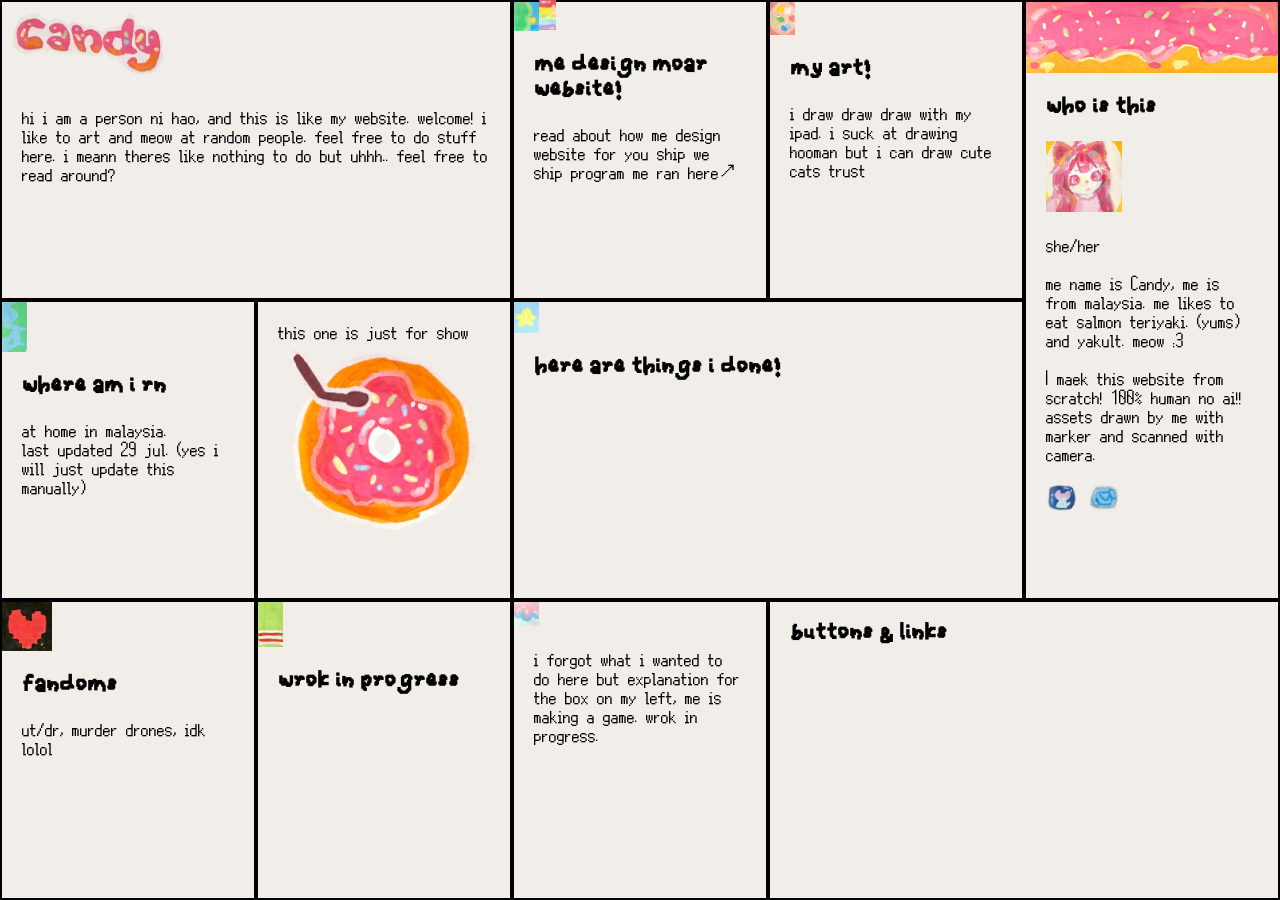
==== index.html @ 99dd437d "wrok in progress" ====
<!DOCTYPE html>
<html lang="en">
<head>
    <meta charset="UTF-8">
    <meta name="viewport" content="width=device-width, initial-scale=1.0">
    <title>candy</title>
    <link rel="stylesheet" href="styles.css">
</head>
<body>
    <script src="oneko.js"></script>
    <div class="wrapper">
        <div class="box a">
            <img src="assets/Name.webp" alt="candy" style="width:30%; margin: 10px;">
            <p>hi i am a person ni hao, and this is like my website. welcome! i like to art and meow at random people. feel free to do stuff here. i meann theres like nothing to do but uhhh.. feel free to read around?</p>
        </div>
        <div class="box b">
            <img src="assets/Donut.webp" alt="donut banner" style="width:100%">
            <h2 class="xip g">who is this</h2>
            <img src="assets/Furry.webp" alt="probably not me?" style="width:30%; margin-left: 20px;">
            <p>
                she/her
                <br><br>
                me name is Candy, me is from malaysia. me likes to eat salmon teriyaki. (yums) and yakult. meow :3
                <br><br>
                I maek this website from scratch! 100% human no ai!! assets drawn by me with marker and scanned with
                camera.
            </p>
            <div style="display: flex; margin: 20px; gap: 10px;">
                <img src="assets/GitHub.webp" alt="github" style="width: 15%">
                <img src="assets/Mail.webp" alt="mail" style="width: 15%;">
            </div>
        </div>
        <div class="box c">
            <img src="assets/Earth.webp" alt="where am i" style="width:10%;">
            <h2 class="xip g">where am i rn</h2>
            <p>at home in malaysia. <br>last updated 29 jul. (yes i will just update this manually)</p>
        </div>
        <div class="box d">
            <p style="margin-bottom:0;">this one is just for show</p>
            <div style="position: relative; margin: 0 auto; width: 80%;">
                <img src="assets/Disc.webp" alt="rotating disc" class="rot">
                <img src="assets/Thing.webp" alt="thing" class="thing">
            </div>
        </div>
        <div class="box e">
            <img src="assets/Calc-Icon.webp" alt="thing i did" style="width:10%;"><img src="assets/Rainbow.webp"
                alt="old version of thing i did" style="width:auto; max-height:30px; top:0; position: absolute;">

            <h2 class="xip g">me design moar website!</h2>
            <p>read about how me design website for you ship we ship program me ran here↗</p>
        </div>
        <div class="box f">
            <h2 class="xip g">buttons & links</h2>
        </div>
        <div class="box gee">
            <img src="assets/Heart.webp" alt="soul" style="width:20%;">
            <h2 class="xip g">fandoms</h2>
            <p>ut/dr, murder drones, idk lolol</p>
        </div>
        <div class="box h">
            <img src="assets/Palette.webp" alt="art" style="width:10%">
            <h2 class="xip g">my art!</h2>
            <p>i draw draw draw with my ipad. i suck at drawing hooman but i can draw cute cats trust</p>
        </div>
        <div class="box i">
            <img src="assets/Cha-Game.webp" alt="proyects" style="width:5%;">
            <h2 class="xip g">here are things i done!</h2>
        </div>
        <div class="box j">
            <img src="assets/Lime-Sock.webp" alt="wip" style="width:10%">
            <h2 class="xip g">wrok in progress</h2>
        </div>
        <div class="box k">
            <img src="assets/Pink-Blue.webp" alt="wip" style="width:10%">
            <p>i forgot what i wanted to do here but explanation for the box on my left, me is making a game. wrok in progress.</p>
        </div>
    </div>
</body>
</html>
---- styles.css ----
@font-face {
    font-family: Xip;
    src: url('assets/Xip-Regular.otf');
}

@font-face {
    font-family: Pixel;
    src: url('assets/Pixel32.v1.9.7.woff');
}

.xip {
    font-family: Xip;
}

/* stands for guh but like i dont actually want to type it */
.g {
    margin: 20px;
}

body {
    margin: 0;
    padding: 0;
    box-sizing: border-box;
    background-color: rgb(241, 237, 232);
    font-family: 'Pixel';
}

.wrapper {
    width: 100vw;
    height: 100vh;
    display: grid;
    grid-template-columns: 1fr 1fr 1fr 1fr 1fr;
    grid-template-rows: 1fr 1fr 1fr;
}

.box {
    border: black 2px solid;
}

.box p {
    margin: 20px;
}

.a {
    grid-column: 1 / 3;
    grid-row: 1;
}

.b {
    grid-column: 5;
    grid-row: 1 / 3;
}

.c {
    grid-column: 1;
    grid-row: 2;
}

.d {
    grid-column: 2;
    grid-row: 2;
}

.thing {
    position: absolute;
    width: 50%;
}

.rot {
    position: absolute;
    width: 100%;
    animation: spin 5s infinite linear;
}

@keyframes spin {
    0% {
        transform: rotate(0deg);
    }
    100% {
        transform: rotate(360deg);
    }
}

.e {
    grid-column: 3;
    grid-row: 1;
}

.f {
    grid-column: 4 / 6;
    grid-row: 3;
}

.gee {
    grid-column: 1;
    grid-row: 3;
}

.h {
    grid-column: 4;
    grid-row: 1;
}

.i {
    grid-column: 3 / 5;
    grid-row: 2;
}
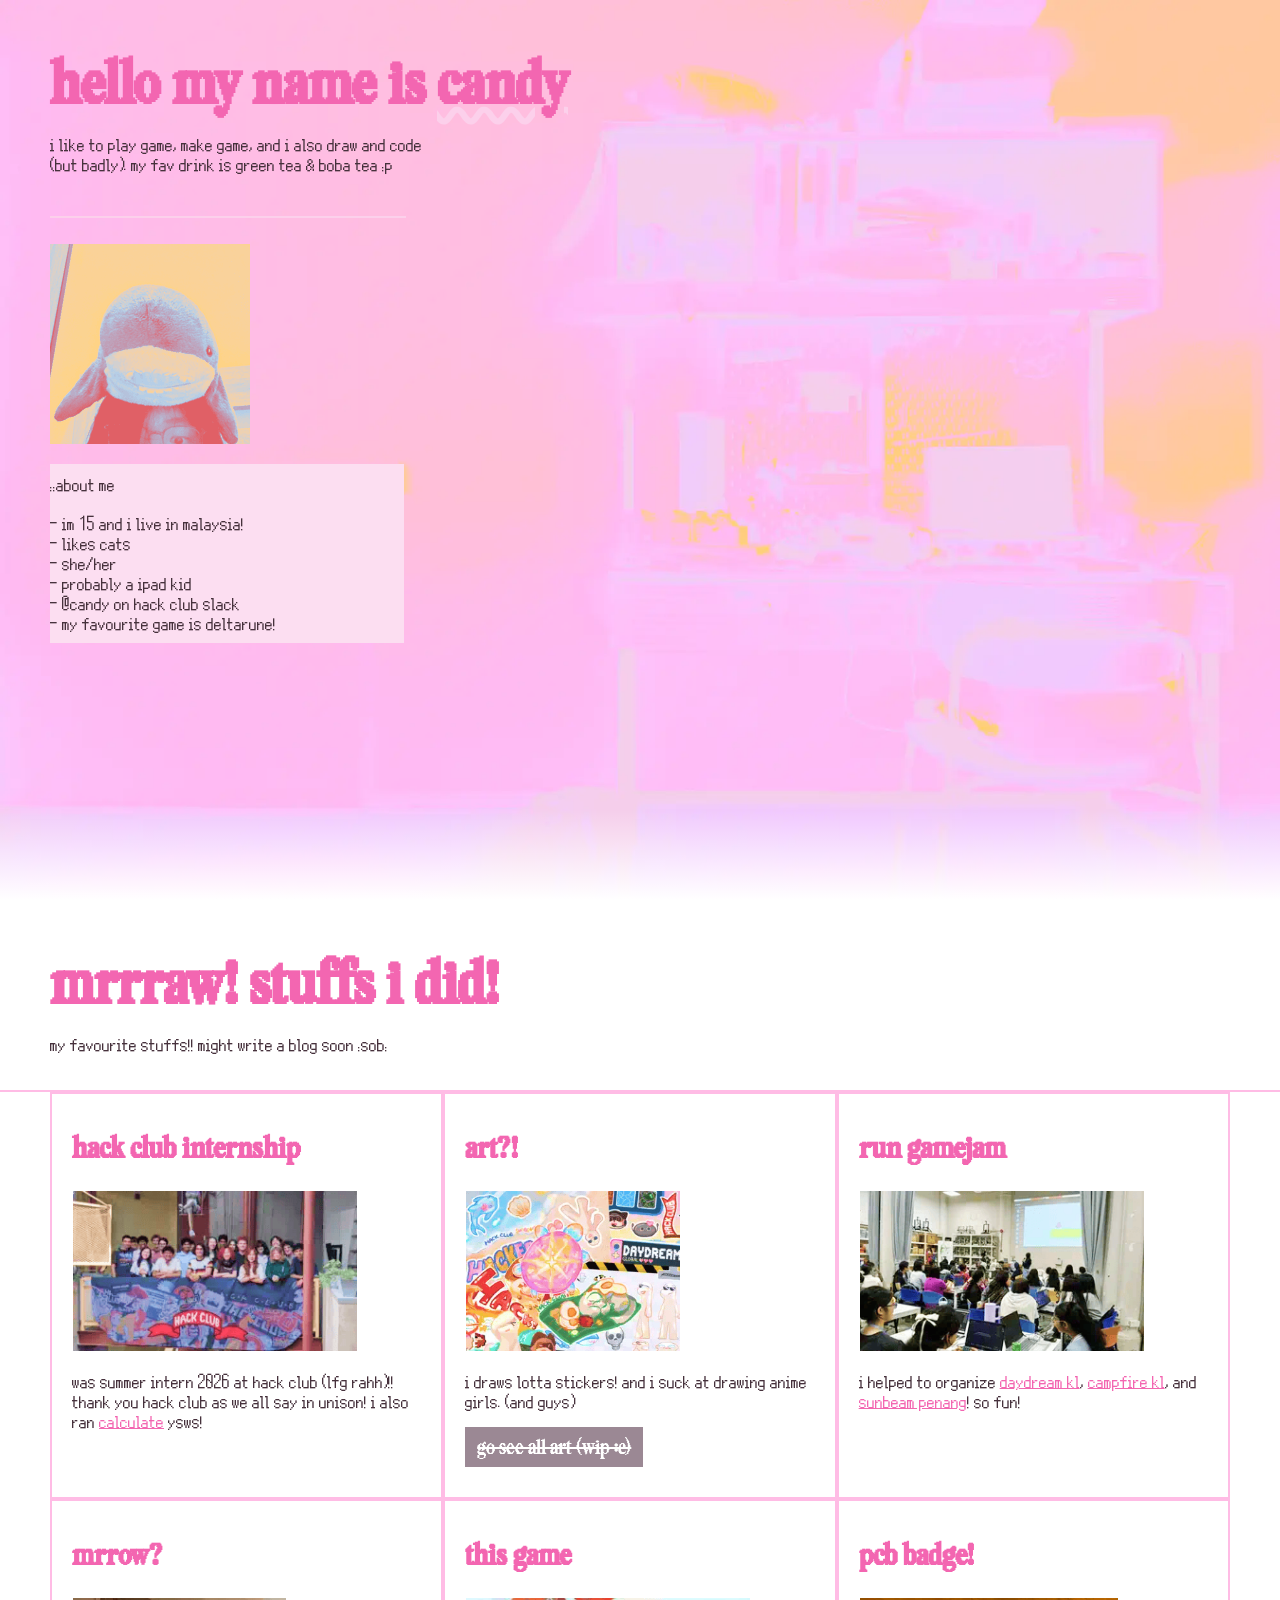
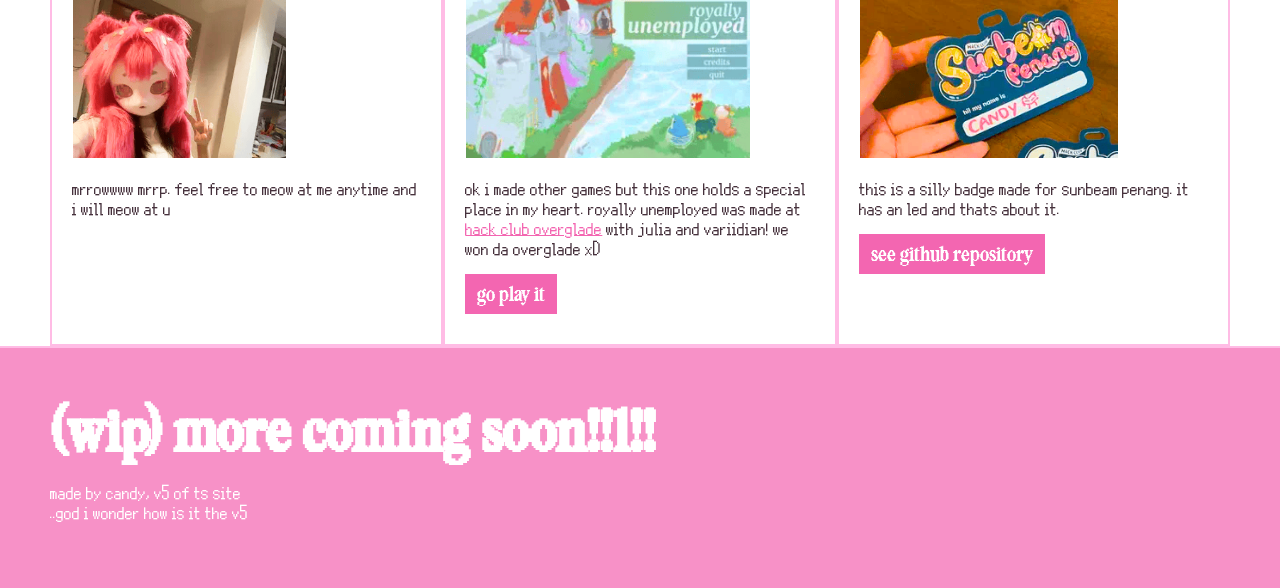
==== commit c1327bef: "update new website!!" ====
--- a/index.html
+++ b/index.html
@@ -1,79 +1,206 @@
 <!DOCTYPE html>
 <html lang="en">
+
 <head>
     <meta charset="UTF-8">
     <meta name="viewport" content="width=device-width, initial-scale=1.0">
     <title>candy</title>
-    <link rel="stylesheet" href="styles.css">
+    <style>
+        body {
+            margin: 0;
+            padding: 0;
+            overflow-x: hidden;
+        }
+
+        @font-face {
+            font-family: Pixelta;
+            src: url('assets/Pixelta.ttf');
+        }
+
+        @font-face {
+            font-family: Pixel32;
+            src: url('assets/pix32-custom-500-normal.woff2');
+        }
+
+        h1 {
+            font-family: 'Pixelta';
+            font-size: 64px;
+            margin: 0;
+        }
+
+        #hero {
+            background-image: url('assets/IMG_0512.webp');
+            min-height: 100vh;
+            width: 100vw;
+            background-size: cover;
+            position: relative;
+        }
+
+        #fade {
+            width: 100vw;
+            height: 10%;
+            bottom: 0;
+            background-image: linear-gradient(to bottom, rgba(255, 255, 255, 0), rgb(255, 255, 255));
+            position: absolute;
+        }
+
+        p {
+            font-family: Pixel32;
+            color: #46313c;
+        }
+
+        .container {
+            display: grid;
+            grid-template-columns: 1fr;
+            border-top: 2px solid #ffbce5;
+            border-bottom: 2px solid #ffbce5;
+        }
+
+        .container div {
+            border: 2px solid #ffbce5;
+            padding: 10px 20px;
+        }
+
+        a {
+            color:#f366b1;
+            text-decoration-line: underline;
+            text-decoration-style: solid;
+        }
+
+        #halfr {
+            border: 1px solid #fcd0eb;
+            background-color: #fcd0eb;
+            width: 30%;
+            margin-left: 0;
+            margin-right: auto;
+        }
+
+        .card_t {
+            font-family: Pixelta;
+            font-size: 32px;
+            color: #f366b1;
+        }
+
+        .card_i {
+            margin-left: 1px;
+            height: 160px;
+        }
+
+        .card_b {
+            margin-bottom: 20px;
+            padding: 8px 12px;
+            background-color: #f366b1;
+            color: white;
+            border: none;
+            font-family: Pixelta;
+            font-size: 22px;
+            cursor:pointer;
+        }
+
+        .card_b:hover {
+            background-color: #ffa5dd;
+        }
+
+        .card_b:disabled {
+            background-color:#9b8894;
+            cursor:not-allowed;
+        }
+
+        @media screen and (min-width: 800px) {
+            .container {
+                grid-template-columns: 1fr 1fr 1fr;
+            }
+            #about {
+                width: 30%;
+            }
+        }
+    </style>
+    <link rel="icon" type="image/svg+xml" href="assets/Sprite-0001.png">
 </head>
+
 <body>
-    <script src="oneko.js"></script>
-    <div class="wrapper">
-        <div class="box a">
-            <img src="assets/Name.webp" alt="candy" style="width:30%; margin: 10px;">
-            <p>hi i am a person ni hao, and this is like my website. welcome! i like to art and meow at random people. feel free to do stuff here. i meann theres like nothing to do but uhhh.. feel free to read around?</p>
-        </div>
-        <div class="box b">
-            <img src="assets/Donut.webp" alt="donut banner" style="width:100%">
-            <h2 class="xip g">who is this</h2>
-            <img src="assets/Furry.webp" alt="probably not me?" style="width:30%; margin-left: 20px;">
-            <p>
-                she/her
+    <div id="hero">
+        <div style="padding: 50px;">
+            <h1 style="color: #f366b1;">hello my name is <span style="text-decoration-line: underline;text-decoration-style: wavy; text-decoration-color: #fcd0eb;">candy</span></h1>
+            <p style="max-width: 400px;">i like to play game, make game, and i also draw and code (but badly). my fav drink is green tea & boba tea :p
+            </p>
+
+            <br>
+            <hr id="halfr">
+            <br>
+
+            <img src="assets/IMG_0514.webp">
+            <p style="background-color: #fcdef1; padding-top:10px; padding-bottom: 10px; margin-bottom:30px;" id="about">
+                ::about me
                 <br><br>
-                me name is Candy, me is from malaysia. me likes to eat salmon teriyaki. (yums) and yakult. meow :3
-                <br><br>
-                I maek this website from scratch! 100% human no ai!! assets drawn by me with marker and scanned with
-                camera.
+                - im 15 and i live in malaysia!
+                <br>
+                - likes cats
+                <br>
+                - she/her
+                <br>
+                - probably a ipad kid
+                <br>
+                - @candy on hack club slack
+                <br>
+                - my favourite game is deltarune!
             </p>
-            <div style="display: flex; margin: 20px; gap: 10px;">
-                <img src="assets/GitHub.webp" alt="github" style="width: 15%">
-                <img src="assets/Mail.webp" alt="mail" style="width: 15%;">
-            </div>
-        </div>
-        <div class="box c">
-            <img src="assets/Earth.webp" alt="where am i" style="width:10%;">
-            <h2 class="xip g">where am i rn</h2>
-            <p>at home in malaysia. <br>last updated 29 jul. (yes i will just update this manually)</p>
-        </div>
-        <div class="box d">
-            <p style="margin-bottom:0;">this one is just for show</p>
-            <div style="position: relative; margin: 0 auto; width: 80%;">
-                <img src="assets/Disc.webp" alt="rotating disc" class="rot">
-                <img src="assets/Thing.webp" alt="thing" class="thing">
-            </div>
-        </div>
-        <div class="box e">
-            <img src="assets/Calc-Icon.webp" alt="thing i did" style="width:10%;"><img src="assets/Rainbow.webp"
-                alt="old version of thing i did" style="width:auto; max-height:30px; top:0; position: absolute;">
-
-            <h2 class="xip g">me design moar website!</h2>
-            <p>read about how me design website for you ship we ship program me ran here↗</p>
-        </div>
-        <div class="box f">
-            <h2 class="xip g">buttons & links</h2>
-        </div>
-        <div class="box gee">
-            <img src="assets/Heart.webp" alt="soul" style="width:20%;">
-            <h2 class="xip g">fandoms</h2>
-            <p>ut/dr, murder drones, idk lolol</p>
-        </div>
-        <div class="box h">
-            <img src="assets/Palette.webp" alt="art" style="width:10%">
-            <h2 class="xip g">my art!</h2>
-            <p>i draw draw draw with my ipad. i suck at drawing hooman but i can draw cute cats trust</p>
-        </div>
-        <div class="box i">
-            <img src="assets/Cha-Game.webp" alt="proyects" style="width:5%;">
-            <h2 class="xip g">here are things i done!</h2>
-        </div>
-        <div class="box j">
-            <img src="assets/Lime-Sock.webp" alt="wip" style="width:10%">
-            <h2 class="xip g">wrok in progress</h2>
-        </div>
-        <div class="box k">
-            <img src="assets/Pink-Blue.webp" alt="wip" style="width:10%">
-            <p>i forgot what i wanted to do here but explanation for the box on my left, me is making a game. wrok in progress.</p>
-        </div>
+        </div>
+        <div id="fade"></div>
     </div>
+    <div>
+        <div style="padding: 50px; padding-bottom: 20px;">
+            <h1 style="color: #f366b1;">mrrraw! stuffs i did!</h1>
+            <p style="max-width: 400px;">my favourite stuffs!! might write a blog soon :sob:</p>
+        </div>
+
+        <div class="container" style="padding-left: 50px;padding-right: 50px;">
+            <div>
+                <h2 class="card_t">hack club internship</h2>
+                <img class="card_i" src="assets/image (7)(1)(3)(1) 1.webp">
+                <p>was summer intern 2026 at hack club (lfg rahh)!! thank you hack club as we all say in unison! i also ran <a href="https://calculate.hackclub.com" target="_blank">calculate</a> ysws!</p>
+            </div>
+            <div>
+                <h2 class="card_t">art?!</h2>
+                <img class="card_i" src="assets/IMG_0516 1.webp">
+                <p>i draws lotta stickers! and i suck at drawing anime girls. (and guys)</p>
+                <button class="card_b" disabled><s>go see all art (wip :c)</s></button>
+            </div>
+            <div>
+                <h2 class="card_t">run gamejam</h2>
+                <img class="card_i" src="assets/IMG20260829100805 1.webp">
+                <p>i helped to organize <a href="https://daydream.hackclub.com/kuala-lumpur" target="_blank">daydream kl</a>, <a href="https://campfire.hackclub.com/kuala-lumpur" target="_blank">campfire kl</a>, and <a href="https://sunbeam.hackclub.com/penang" target="_blank">sunbeam penang</a>! so fun!</p>
+            </div>
+            <div>
+                <h2 class="card_t">mrrow?</h2>
+                <img class="card_i" src="assets/IMG_5995 1.webp">
+                <p>mrrowwww mrrp. feel free to meow at me anytime and i will meow at u</p>
+            </div>
+            <div>
+                <h2 class="card_t">this game</h2>
+                <img class="card_i" src="assets/Screenshot from 2026-10-03 17-31-19 1.webp">
+                <p>ok i made other games but this one holds a special place in my heart. royally unemployed was made at <a href="https://overglade.hackclub.com/" target="_blank">hack club overglade</a> with julia and variidian! we won da overglade xD</p>
+                <button class="card_b" onclick="openLink('https://solacye.itch.io/overglade')">go play it</button>
+            </div>
+            <div>
+                <h2 class="card_t">pcb badge!</h2>
+                <img class="card_i" src="assets/IMG_6005 (2)(1) 1(1).webp">
+                <p>this is a silly badge made for sunbeam penang. it has an led and thats about it.</p>
+                <button class="card_b" onclick="openLink('https://github.com/codingkatty/sunbeam-penang-pcb-badge')">see github repository</button>
+            </div>
+        </div>
+    </div>
+    <div style="background-color:#f791c7; padding: 50px;">
+        <h1 style="color: white;">(wip) more coming soon!!1!!</h1>
+        <div>
+            <p style="color: white;">made by candy, v5 of ts site<br>..god i wonder how is it the v5</p>
+        </div>
+    </div>
+
+    <script>
+        function openLink(link) {
+            window.open(link, "_blank")
+        }
+    </script>
 </body>
 </html>
